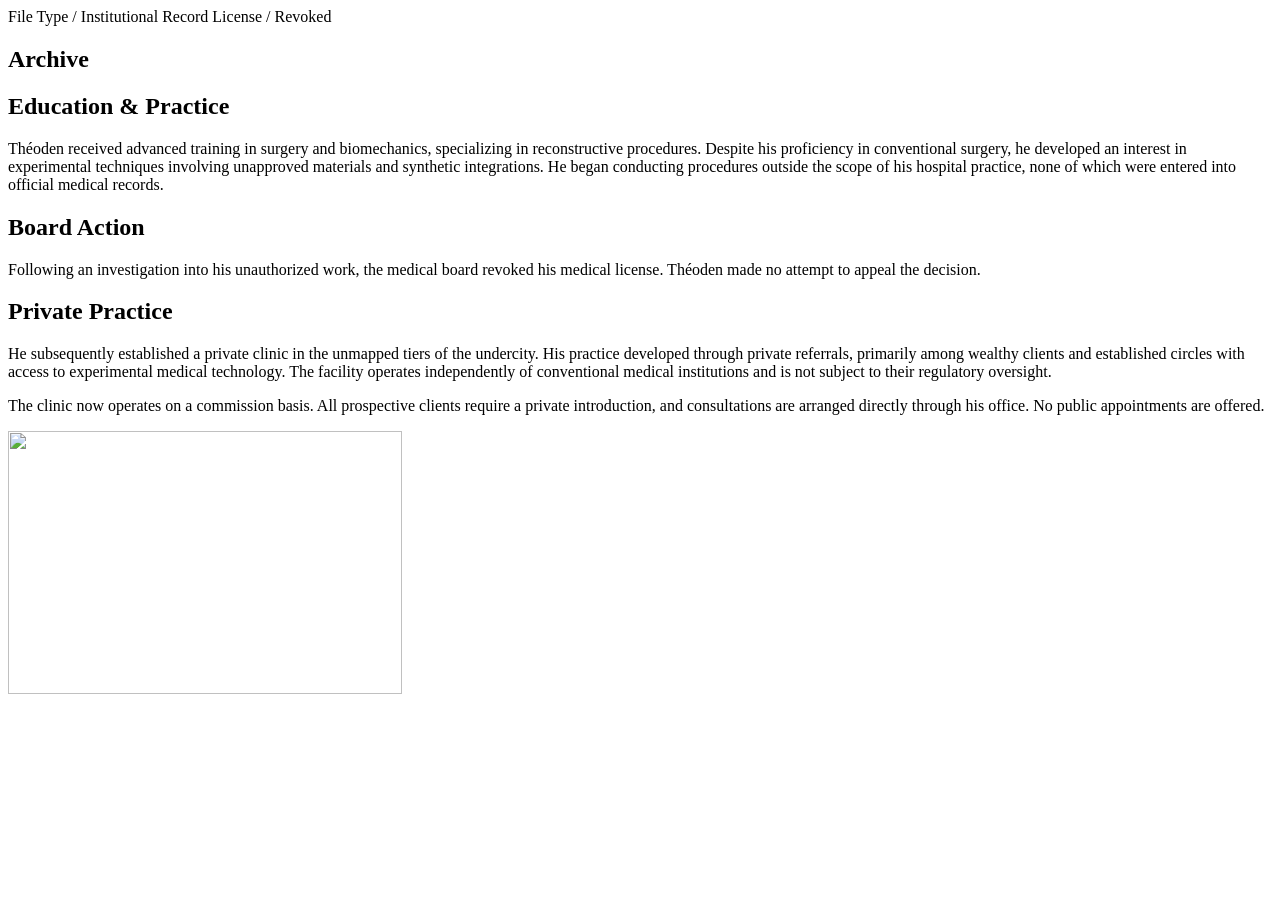
==== archive.html @ 60844c8a "Create archive.html" ====
<!DOCTYPE html>
<html lang="en">
<head>
  <meta charset="UTF-8" />
  <meta name="viewport" content="width=device-width, initial-scale=1" />
  <meta name="theme-color" content="#181818" />
  <title>Archive — Théoden Yegor</title>
  <link rel="preconnect" href="https://fonts.googleapis.com" />
  <link rel="preconnect" href="https://fonts.gstatic.com" crossorigin />
  <link href="https://fonts.googleapis.com/css2?family=Cormorant+Garamond:ital,wght@0,300;0,400;0,500;1,400&display=swap" rel="stylesheet" />
  <link rel="stylesheet" href="shared.css" />
</head>
<body>
  <main class="page page--archive">
    <div class="page-inner page-inner--record">
      <article class="record" aria-label="Medical archive">
        <div class="record-meta">
          <span>File Type / Institutional Record</span>
          <span>License / Revoked</span>
        </div>
        <h1 class="record-file">Archive</h1>

        <section class="record-block">
          <h2 class="record-heading">Education &amp; Practice</h2>
          <p class="prose">
            Théoden received advanced training in surgery and biomechanics, specializing in reconstructive procedures. Despite his proficiency in conventional surgery, he developed an interest in experimental techniques involving unapproved materials and synthetic integrations. He began conducting procedures outside the scope of his hospital practice, none of which were entered into official medical records.
          </p>
        </section>

        <section class="record-block">
          <h2 class="record-heading">Board Action</h2>
          <p class="prose">
            Following an investigation into his unauthorized work, the medical board revoked his medical license. Théoden made no attempt to appeal the decision.
          </p>
        </section>

        <section class="record-block">
          <h2 class="record-heading">Private Practice</h2>
          <p class="prose">
            He subsequently established a private clinic in the unmapped tiers of the undercity. His practice developed through private referrals, primarily among wealthy clients and established circles with access to experimental medical technology. The facility operates independently of conventional medical institutions and is not subject to their regulatory oversight.
          </p>
          <p class="prose">
            The clinic now operates on a commission basis. All prospective clients require a private introduction, and consultations are arranged directly through his office. No public appointments are offered.
          </p>
        </section>
      </article>

      <a class="back" href="index.html" aria-label="Return to main navigation">
        <img src="sword.png" alt="" width="394" height="263" />
      </a>
    </div>
  </main>
</body>
</html>
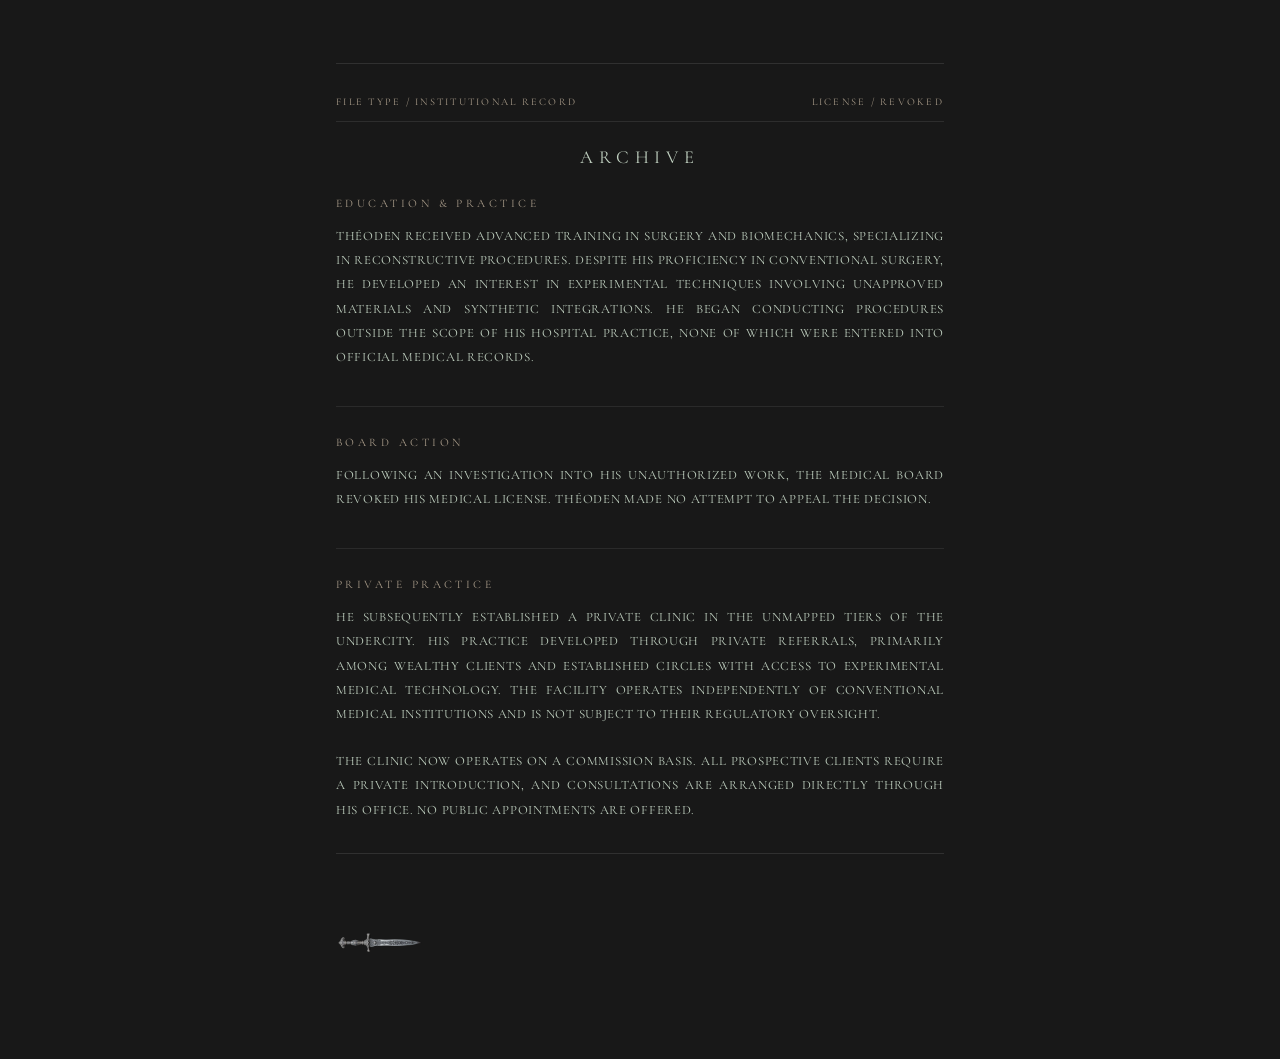
==== commit 770340aa: "Update archive.html" ====
--- a/archive.html
+++ b/archive.html
@@ -45,9 +45,9 @@
         </section>
       </article>
 
-      <a class="back" href="index.html" aria-label="Return to main navigation">
-        <img src="sword.png" alt="" width="394" height="263" />
-      </a>
+  <a class="back" href="index.html#enter" aria-label="Return to Enter the Clinic">
+  <img src="sword.png" alt="" width="394" height="263" />
+</a>
     </div>
   </main>
 </body>
--- a/shared.css
+++ b/shared.css
@@ -0,0 +1,880 @@
+/* Théoden Clinic — dark rococo archival identity */
+
+:root {
+  --bg: #181818;
+  --ink: #c0d0c0;
+  --metal: #a89b89;
+  --shadow: #080808;
+  --mute: #303030;
+  --ink-dim: rgba(192, 208, 192, 0.62);
+  --ink-faint: rgba(192, 208, 192, 0.38);
+  --metal-dim: rgba(168, 155, 137, 0.75);
+  --font: "Cormorant Garamond", "EB Garamond", "Bodoni Moda", "Times New Roman", serif;
+  --ease: cubic-bezier(0.22, 0.61, 0.36, 1);
+  --dur: 900ms;
+}
+
+*,
+*::before,
+*::after {
+  box-sizing: border-box;
+}
+
+html {
+  height: 100%;
+  background: var(--bg);
+}
+
+body {
+  margin: 0;
+  min-height: 100%;
+  min-height: 100dvh;
+  background: var(--bg);
+  color: var(--ink);
+  font-family: var(--font);
+  font-weight: 400;
+  letter-spacing: 0.08em;
+  -webkit-font-smoothing: antialiased;
+  text-rendering: optimizeLegibility;
+  overflow-x: hidden;
+}
+
+img {
+  display: block;
+  max-width: 100%;
+  height: auto;
+}
+
+a {
+  color: inherit;
+  text-decoration: none;
+}
+
+button {
+  font: inherit;
+  color: inherit;
+  background: none;
+  border: 0;
+  padding: 0;
+  cursor: pointer;
+}
+
+::selection {
+  background: var(--mute);
+  color: var(--ink);
+}
+
+/* ——— Screens (entrance / nav) ——— */
+
+.stage {
+  position: relative;
+  min-height: 100vh;
+  min-height: 100dvh;
+  background: var(--bg);
+}
+
+.screen {
+  position: absolute;
+  inset: 0;
+  display: flex;
+  align-items: center;
+  justify-content: center;
+  padding: clamp(1.25rem, 4vw, 2.5rem);
+  opacity: 0;
+  visibility: hidden;
+  pointer-events: none;
+  transition:
+    opacity var(--dur) var(--ease),
+    visibility 0s linear var(--dur);
+}
+
+.screen.is-active {
+  opacity: 1;
+  visibility: visible;
+  pointer-events: auto;
+  transition:
+    opacity var(--dur) var(--ease),
+    visibility 0s linear 0s;
+}
+
+.screen.is-leaving {
+  opacity: 0;
+  visibility: visible;
+  pointer-events: none;
+}
+
+/* Entrance — large portrait, small enter label */
+
+.entrance {
+  display: flex;
+  flex-direction: column;
+  align-items: center;
+  justify-content: center;
+  gap: clamp(0.7rem, 1.8vh, 1.1rem);
+  width: min(100%, 28rem);
+  text-align: center;
+  cursor: pointer;
+  -webkit-tap-highlight-color: transparent;
+}
+
+.entrance:focus-visible {
+  outline: 1px solid var(--metal-dim);
+  outline-offset: 14px;
+}
+
+.entrance-portrait {
+  width: min(86vw, 22rem);
+  transition:
+    opacity 700ms var(--ease),
+    transform 900ms var(--ease),
+    filter 700ms var(--ease);
+}
+
+.entrance-label {
+  width: min(42vw, 9.25rem);
+  transition:
+    opacity 700ms var(--ease),
+    transform 900ms var(--ease),
+    filter 700ms var(--ease);
+}
+
+.entrance.is-hover .entrance-portrait,
+.entrance:hover .entrance-portrait,
+.entrance:focus-visible .entrance-portrait {
+  opacity: 0.9;
+  transform: scale(1.012);
+  filter: brightness(1.03);
+}
+
+.entrance.is-hover .entrance-label,
+.entrance:hover .entrance-label,
+.entrance:focus-visible .entrance-label {
+  opacity: 0.92;
+  filter: brightness(1.06);
+}
+
+.entrance-portrait img,
+.entrance-label img {
+  width: 100%;
+  height: auto;
+  user-select: none;
+  pointer-events: none;
+}
+
+body.is-entering .entrance-portrait,
+body.is-entering .entrance-label {
+  opacity: 0;
+  transform: scale(0.988);
+}
+
+/* Main navigation — tight gaps, small sword */
+
+.nav-panel {
+  display: flex;
+  flex-direction: column;
+  align-items: center;
+  width: min(100%, 22rem);
+  transform: translateY(0.55rem);
+  opacity: 0;
+  transition:
+    opacity var(--dur) var(--ease),
+    transform var(--dur) var(--ease);
+}
+
+#screen-nav.is-active .nav-panel {
+  opacity: 1;
+  transform: translateY(0);
+}
+
+.site-nav {
+  display: flex;
+  flex-direction: column;
+  align-items: center;
+  gap: 0.55rem;
+  margin: 0;
+  padding: 0;
+  list-style: none;
+}
+
+.site-nav a {
+  display: inline-block;
+  padding: 0.05rem 0.35rem;
+  font-size: clamp(0.7rem, 1.65vw, 0.82rem);
+  font-weight: 400;
+  letter-spacing: 0.34em;
+  text-transform: uppercase;
+  color: var(--ink);
+  transition: color 550ms var(--ease), opacity 550ms var(--ease);
+}
+
+.site-nav a:hover,
+.site-nav a:focus-visible {
+  color: var(--metal);
+  outline: none;
+}
+
+.nav-ornament {
+  margin-top: 1.35rem;
+  width: min(34vw, 5.5rem);
+  opacity: 0.92;
+  pointer-events: none;
+}
+
+.nav-ornament img {
+  width: 100%;
+  height: auto;
+  margin: 0 auto;
+}
+
+/* ——— Inner pages ——— */
+
+.page {
+  min-height: 100vh;
+  min-height: 100dvh;
+  display: flex;
+  flex-direction: column;
+  align-items: center;
+  justify-content: flex-start;
+  padding: clamp(2.25rem, 7vh, 4.5rem) clamp(1.15rem, 4vw, 2.25rem)
+    clamp(2.75rem, 8vh, 5rem);
+  background: var(--bg);
+  animation: page-in 850ms var(--ease) both;
+}
+
+.page--center {
+  justify-content: center;
+}
+
+@keyframes page-in {
+  from {
+    opacity: 0;
+  }
+  to {
+    opacity: 1;
+  }
+}
+
+@media (prefers-reduced-motion: reduce) {
+  .screen,
+  .nav-panel,
+  .entrance-portrait,
+  .entrance-label,
+  .site-nav a,
+  .page,
+  .look-window img {
+    transition: none !important;
+    animation: none !important;
+  }
+}
+
+.page-inner {
+  width: min(100%, 36rem);
+  display: flex;
+  flex-direction: column;
+  align-items: center;
+  text-align: center;
+}
+
+.page-figure {
+  width: min(100%, 22rem);
+  margin: 0 auto;
+}
+
+.page-figure--id {
+  width: min(100%, 24rem);
+}
+
+.page-figure--pour {
+  width: min(100%, 26rem);
+}
+
+.page-figure--pour img {
+  mask-image: linear-gradient(to bottom, #000 72%, transparent 100%);
+  -webkit-mask-image: linear-gradient(to bottom, #000 72%, transparent 100%);
+}
+
+.page-figure img {
+  width: 100%;
+  height: auto;
+  margin: 0 auto;
+}
+
+.page-copy {
+  margin: clamp(1.35rem, 3.5vh, 2.25rem) 0 0;
+  max-width: 32rem;
+}
+
+.eyebrow {
+  margin: 0 0 0.75rem;
+  font-size: clamp(0.58rem, 1.4vw, 0.68rem);
+  font-weight: 400;
+  letter-spacing: 0.26em;
+  text-transform: uppercase;
+  color: var(--ink);
+}
+
+.page-title {
+  margin: 0 0 1.25rem;
+  font-size: clamp(1.05rem, 2.8vw, 1.4rem);
+  font-weight: 400;
+  letter-spacing: 0.2em;
+  text-transform: uppercase;
+  color: var(--ink);
+}
+
+.prose {
+  margin: 0;
+  font-size: clamp(0.68rem, 1.55vw, 0.8rem);
+  font-weight: 400;
+  line-height: 1.9;
+  letter-spacing: 0.055em;
+  text-transform: uppercase;
+  color: var(--ink);
+  text-align: justify;
+  text-justify: inter-word;
+  hyphens: auto;
+}
+
+.prose + .prose {
+  margin-top: 1.4rem;
+}
+
+/* ——— Medical record sections ——— */
+
+.page-inner--record {
+  width: min(100%, 38rem);
+  align-items: stretch;
+  text-align: left;
+}
+
+.record {
+  width: 100%;
+  border-top: 1px solid var(--mute);
+  border-bottom: 1px solid var(--mute);
+  padding: clamp(1.25rem, 3.5vh, 2rem) 0;
+}
+
+.record-meta {
+  display: flex;
+  flex-wrap: wrap;
+  justify-content: space-between;
+  gap: 0.45rem 1.25rem;
+  margin: 0 0 1.5rem;
+  padding-bottom: 0.85rem;
+  border-bottom: 1px solid rgba(48, 48, 48, 0.9);
+  font-size: clamp(0.55rem, 1.3vw, 0.64rem);
+  letter-spacing: 0.22em;
+  text-transform: uppercase;
+  color: var(--metal);
+}
+
+.record-file {
+  margin: 0 0 1.75rem;
+  font-size: clamp(0.9rem, 2.4vw, 1.15rem);
+  font-weight: 400;
+  letter-spacing: 0.28em;
+  text-transform: uppercase;
+  color: var(--ink);
+  text-align: center;
+}
+
+.record-block + .record-block {
+  margin-top: clamp(1.6rem, 4vh, 2.35rem);
+  padding-top: clamp(1.35rem, 3.2vh, 1.85rem);
+  border-top: 1px solid rgba(48, 48, 48, 0.75);
+}
+
+.record-heading {
+  margin: 0 0 0.85rem;
+  font-size: clamp(0.62rem, 1.45vw, 0.72rem);
+  font-weight: 400;
+  letter-spacing: 0.3em;
+  text-transform: uppercase;
+  color: var(--metal);
+}
+
+.record .prose {
+  text-align: justify;
+  max-width: none;
+}
+
+.record-index {
+  margin: 0;
+  padding: 0;
+  list-style: none;
+  display: flex;
+  flex-direction: column;
+  gap: 1.15rem;
+}
+
+.record-index li {
+  margin: 0;
+  padding: 0 0 1.05rem;
+  border-bottom: 1px solid rgba(48, 48, 48, 0.55);
+}
+
+.record-index li:last-child {
+  border-bottom: 0;
+  padding-bottom: 0;
+}
+
+.record-index strong {
+  display: block;
+  margin: 0 0 0.4rem;
+  font-size: clamp(0.68rem, 1.55vw, 0.8rem);
+  font-weight: 500;
+  letter-spacing: 0.2em;
+  text-transform: uppercase;
+  color: var(--ink);
+}
+
+.record-index span {
+  display: block;
+  font-size: clamp(0.66rem, 1.5vw, 0.76rem);
+  font-weight: 400;
+  line-height: 1.8;
+  letter-spacing: 0.05em;
+  text-transform: uppercase;
+  color: var(--ink-dim);
+  text-align: justify;
+}
+
+.page--dossier .record-meta {
+  color: var(--ink-dim);
+}
+
+.page--facility .record {
+  border-color: rgba(168, 155, 137, 0.28);
+}
+
+.page--research .record-index strong {
+  color: var(--metal);
+}
+
+.page--archive .record-file {
+  letter-spacing: 0.32em;
+}
+
+.terms-list {
+  margin: 0;
+  padding: 0;
+  list-style: none;
+  width: min(100%, 32rem);
+  text-align: left;
+}
+
+.terms-list li {
+  position: relative;
+  margin: 0 0 1.4rem;
+  padding-left: 1.55rem;
+  font-size: clamp(0.66rem, 1.5vw, 0.78rem);
+  font-weight: 400;
+  line-height: 1.85;
+  letter-spacing: 0.06em;
+  text-transform: uppercase;
+  color: var(--ink);
+  text-align: justify;
+}
+
+.terms-list li::before {
+  content: attr(data-num);
+  position: absolute;
+  left: 0;
+  top: 0;
+  color: var(--ink);
+  letter-spacing: 0.08em;
+}
+
+.back {
+  display: inline-flex;
+  align-items: center;
+  justify-content: center;
+  margin-top: clamp(1.85rem, 5vh, 3rem);
+  width: min(34vw, 5.5rem);
+  opacity: 0.9;
+  transition: opacity 550ms var(--ease), transform 550ms var(--ease);
+}
+
+.back:hover,
+.back:focus-visible {
+  opacity: 1;
+  transform: scale(1.04);
+  outline: none;
+}
+
+.back img {
+  width: 100%;
+  height: auto;
+}
+
+/* Lookbook — framed slideshow */
+
+.look-stage {
+  position: relative;
+  width: min(88vw, 22rem);
+  aspect-ratio: 3 / 4;
+  margin: 0 auto;
+}
+
+.look-window {
+  position: absolute;
+  inset: 11% 14% 12% 14%;
+  overflow: hidden;
+  border-radius: 50% / 46%;
+  background: #080808;
+}
+
+.look-window img {
+  position: absolute;
+  inset: 0;
+  width: 100%;
+  height: 100%;
+  object-fit: cover;
+  opacity: 0;
+  transition: opacity 700ms var(--ease);
+  pointer-events: none;
+}
+
+.look-window img.is-active {
+  opacity: 1;
+}
+
+.look-frame {
+  position: absolute;
+  inset: 0;
+  width: 100%;
+  height: 100%;
+  object-fit: contain;
+  pointer-events: none;
+  z-index: 2;
+}
+
+.look-hit {
+  position: absolute;
+  inset: 0;
+  z-index: 3;
+  cursor: pointer;
+  background: transparent;
+  border: 0;
+  padding: 0;
+}
+
+.look-hint {
+  margin: 1rem 0 0;
+  font-size: 0.62rem;
+  letter-spacing: 0.22em;
+  text-transform: uppercase;
+  color: var(--ink-faint);
+  text-align: center;
+}
+
+/* old stack kept in case you still use it elsewhere */
+.gallery {
+  display: flex;
+  flex-direction: column;
+  align-items: center;
+  gap: clamp(1.1rem, 3vh, 1.85rem);
+  width: min(100%, 28rem);
+  margin: 0 auto;
+}
+
+.gallery figure {
+  margin: 0;
+  width: 100%;
+  background: var(--shadow);
+}
+
+.gallery img {
+  width: 100%;
+  height: auto;
+  transition: opacity 650ms var(--ease);
+}
+
+.gallery figure:hover img {
+  opacity: 0.88;
+}
+
+@media (min-width: 720px) {
+  .entrance-portrait {
+    width: min(42vw, 24rem);
+  }
+
+  .entrance-label {
+    width: min(18vw, 9.5rem);
+  }
+
+  .page-figure--id {
+    width: min(100%, 26rem);
+  }
+}
+
+@media (max-width: 480px) {
+  .site-nav a {
+    letter-spacing: 0.28em;
+  }
+}
+
+/* ——— Consultation (parchment dossier) ——— */
+
+.page--consult {
+  justify-content: flex-start;
+  gap: clamp(1.5rem, 4vh, 2.5rem);
+}
+
+.consult-shell {
+  width: min(100%, 40rem);
+}
+
+.consult-card {
+  position: relative;
+  padding: clamp(1.35rem, 3.5vw, 2rem) clamp(1.1rem, 3vw, 1.85rem)
+    clamp(1.5rem, 3.5vw, 2.15rem);
+  color: #1c1712;
+  background: #c4a882 url("parchment.jpg") center / cover no-repeat;
+  border: 1px solid #1a1510;
+  box-shadow:
+    inset 0 0 0 1px rgba(26, 21, 16, 0.28),
+    0 0 0 1px rgba(8, 8, 8, 0.35);
+}
+
+.consult-card::before,
+.consult-card::after {
+  content: "";
+  position: absolute;
+  inset: 0.4rem;
+  pointer-events: none;
+  border: 1px solid rgba(26, 21, 16, 0.55);
+}
+
+.consult-card::after {
+  inset: 0.55rem;
+  border-color: transparent;
+  background:
+    linear-gradient(#1a1510, #1a1510) top left / 18px 1px no-repeat,
+    linear-gradient(#1a1510, #1a1510) top left / 1px 18px no-repeat,
+    linear-gradient(#1a1510, #1a1510) top right / 18px 1px no-repeat,
+    linear-gradient(#1a1510, #1a1510) top right / 1px 18px no-repeat,
+    linear-gradient(#1a1510, #1a1510) bottom left / 18px 1px no-repeat,
+    linear-gradient(#1a1510, #1a1510) bottom left / 1px 18px no-repeat,
+    linear-gradient(#1a1510, #1a1510) bottom right / 18px 1px no-repeat,
+    linear-gradient(#1a1510, #1a1510) bottom right / 1px 18px no-repeat;
+}
+
+.consult-header {
+  text-align: center;
+  margin-bottom: 1rem;
+}
+
+.consult-rule {
+  display: flex;
+  align-items: center;
+  justify-content: center;
+  gap: 0.65rem;
+  margin-bottom: 0.35rem;
+}
+
+.consult-rule-line {
+  display: block;
+  width: min(28vw, 7.5rem);
+  height: 1px;
+  background: #1a1510;
+}
+
+.consult-heart {
+  width: 3.6rem;
+  height: auto;
+  filter: none;
+  mix-blend-mode: multiply;
+}
+
+.consult-logo {
+  display: block;
+  width: min(72%, 16rem);
+  height: auto;
+  margin: 0.15rem auto 0.65rem;
+}
+
+.consult-brand-top {
+  margin: 0;
+  font-family: "Great Vibes", "Cormorant Garamond", cursive;
+  font-size: clamp(1.35rem, 4vw, 1.85rem);
+  font-weight: 400;
+  letter-spacing: 0.02em;
+  line-height: 1;
+  color: #1a1510;
+  text-transform: none;
+}
+
+.consult-brand {
+  margin: 0.1rem 0 0.55rem;
+  font-family: "Great Vibes", "Cormorant Garamond", cursive;
+  font-size: clamp(2.6rem, 9vw, 4rem);
+  font-weight: 400;
+  letter-spacing: 0.01em;
+  line-height: 0.9;
+  color: #1a1510;
+  text-transform: none;
+}
+
+.consult-kicker {
+  margin: 0;
+  font-size: clamp(0.62rem, 1.5vw, 0.74rem);
+  font-weight: 500;
+  letter-spacing: 0.28em;
+  text-transform: uppercase;
+  color: #1a1510;
+}
+
+.consult-intro {
+  margin: 0 auto 1.25rem;
+  max-width: 34rem;
+  text-align: center;
+}
+
+.consult-intro p {
+  margin: 0 0 0.7rem;
+  font-size: clamp(0.68rem, 1.55vw, 0.78rem);
+  font-style: italic;
+  font-weight: 400;
+  line-height: 1.55;
+  letter-spacing: 0.02em;
+  text-transform: none;
+  color: #1a1510;
+}
+
+.consult-form {
+  display: flex;
+  flex-direction: column;
+  gap: 0.85rem;
+  width: min(100%, 32rem);
+  margin: 0 auto;
+}
+
+.consult-row {
+  display: grid;
+  grid-template-columns: 1fr 1fr;
+  gap: 0.75rem;
+}
+
+.consult-field {
+  display: flex;
+  flex-direction: column;
+  gap: 0.28rem;
+  text-align: left;
+}
+
+.consult-field span {
+  font-size: clamp(0.58rem, 1.35vw, 0.68rem);
+  letter-spacing: 0.14em;
+  text-transform: uppercase;
+  color: #1a1510;
+}
+
+.consult-field input,
+.consult-field select,
+.consult-field textarea {
+  width: 100%;
+  margin: 0;
+  padding: 0.45rem 0.5rem;
+  font-family: var(--font);
+  font-size: 0.85rem;
+  color: #1a1510;
+  background: rgba(236, 220, 190, 0.28);
+  border: 1px solid #1a1510;
+  border-radius: 0;
+  outline: none;
+  appearance: none;
+  -webkit-appearance: none;
+}
+
+.consult-field select {
+  background-image: linear-gradient(45deg, transparent 50%, #1a1510 50%),
+    linear-gradient(135deg, #1a1510 50%, transparent 50%);
+  background-position: calc(100% - 14px) 55%, calc(100% - 9px) 55%;
+  background-size: 5px 5px, 5px 5px;
+  background-repeat: no-repeat;
+  padding-right: 1.6rem;
+}
+
+.consult-field textarea {
+  min-height: 5.5rem;
+  resize: vertical;
+}
+
+.consult-field input:focus,
+.consult-field select:focus,
+.consult-field textarea:focus {
+  background: rgba(236, 220, 190, 0.42);
+}
+
+.consult-submit {
+  align-self: center;
+  margin-top: 0.35rem;
+  padding: 0.55rem 1.4rem;
+  font-family: var(--font);
+  font-size: clamp(0.66rem, 1.5vw, 0.76rem);
+  font-weight: 500;
+  letter-spacing: 0.22em;
+  text-transform: uppercase;
+  color: #1a1510;
+  background: transparent;
+  border: 3px double #1a1510;
+  cursor: pointer;
+  transition: background 450ms var(--ease), color 450ms var(--ease);
+}
+
+.consult-submit:hover,
+.consult-submit:focus-visible {
+  background: rgba(26, 21, 16, 0.08);
+  outline: none;
+}
+
+.consult-honeypot {
+  position: absolute !important;
+  left: -10000px !important;
+  width: 1px !important;
+  height: 1px !important;
+  overflow: hidden !important;
+  opacity: 0 !important;
+  pointer-events: none !important;
+}
+
+.consult-submit:disabled {
+  opacity: 0.55;
+  cursor: wait;
+}
+
+.consult-note,
+.consult-error {
+  margin: 0.35rem 0 0;
+  text-align: center;
+  font-size: 0.72rem;
+  font-style: italic;
+  letter-spacing: 0.04em;
+  text-transform: none;
+  color: #1a1510;
+}
+
+.consult-error {
+  color: #5c1f1f;
+}
+
+.consult-discretion {
+  margin: 0.15rem 0 0;
+  text-align: center;
+  font-size: clamp(0.62rem, 1.4vw, 0.72rem);
+  font-style: italic;
+  letter-spacing: 0.02em;
+  text-transform: none;
+  color: #1a1510;
+}
+
+.page--consult .back {
+  margin-top: 0;
+}
+
+@media (max-width: 560px) {
+  .consult-row {
+    grid-template-columns: 1fr;
+  }
+}
